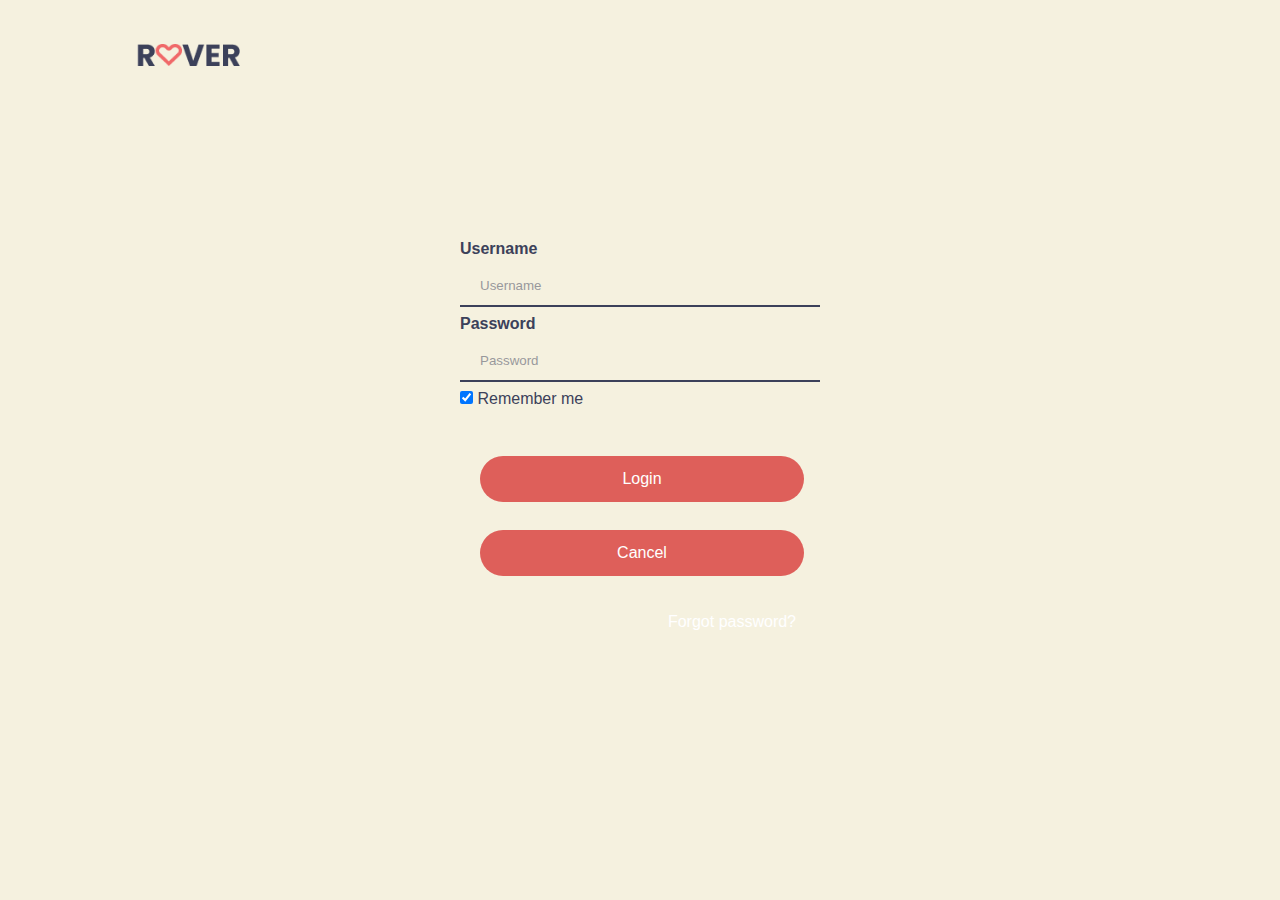
==== index.html @ ab210a8d "Add files via upload" ====
<!DOCTYPE html>
<html lang="en">

<head>
    <meta charset="UTF-8">
    <meta name="viewport" content="user-scalable=no, initial-scale=1, maximum-scale=1, minimum-scale=1, width=device-width, height=device-height" />
    <meta http-equiv="X-UA-Compatible">
    <link rel="stylesheet" type="text/css" href="css/style.css">
    <title>Rover</title>
</head>

<body>
  <header>
      <img class="logo" src="images/Rover.png" alt="logo">
  </header>

  <form>   
    <div class="login-con-1">
      <label for="uname"><b>Username</b></label>
      <input type="text" placeholder="Username" name="uname" required>
  
      <label for="psw"><b>Password</b></label>
      <input type="password" placeholder="Password" name="psw" required>
    </div>

    <div class="login-con-2">
      <label>
        <input type="checkbox" checked="checked" name="remember"> Remember me
      </label>
      <button type="submit">Login</button>
    
  
    
      <button type="button" class="cancelbtn">Cancel</button>
      <span class="psw">Forgot <a href="#">password?</a></span>
    </div>
  </form>

</body>
</html>
---- css/style.css ----
* {
  margin: 0;
  padding: 0;
  box-sizing: border-box;
  font-family: 'Poppins', Tahoma, Geneva, Verdana, sans-serif;
  
}

h1 {
  text-align: center;
  color: #3C415A;
  padding-top: 2.5em;
}

h2 {
  text-align: center;
  color: #3C415A;
  padding-top: 2.5em;
  padding-bottom: 1em;
}

h3 {
  text-align: left;
  color: #3C415A;
  padding-top: 2em;
  padding-bottom: 0.5em;
}

body {
  background-color: #f5f1df;
}

label {
  display: contents;
  color: #3C415A;
}

.options {
  margin-top: 2em;
  margin-left: 1em;
  list-style-type: none;
  color: white;
}

img.logo {
  width: 100%;
  max-width: 150px;
  margin: 2em 8.5em;
}



/* //////////////////////////////////////////////////////////////////////////
//////////////////////////LOGIN FORM//////////////////////////////
////////////////////////////////////////////////////////////////////////*/


form {
  width: 360px;
  height: 420px;
  display: block;
  background-color: #f5f1df;
  top: 50%;
  left: 50%;
  position: absolute;
  transform: translate(-50%,-50%);
  box-sizing: border-box;
  }
  
.log-con-1{
  display: contents;
  align-items: center;
  text-align: center;
  padding: 16px;
}

.log-con-2{
  display: contents;
  align-items: center;
  text-align: center;
  padding: 16px;
}

  /* Full-width inputs */
input[type=text], input[type=password], input[type=email] {
  width: 100%;
  padding: 12px 20px;
  margin: 8px 0;
  display: inline-block;
  box-sizing: border-box;
  border: none;
  border-bottom: 2px solid #3C415A; 
  background-color: #f5f1df;
  
}

  /* Set a style for all buttons */
button {
  background-color:   #DE5F5A;
  color: black;
  padding: 14px 20px;
  margin: 14px 20px;
  border: black;
  cursor: pointer;
  width: 90%;
  display: initial;
  border-radius: 25px; 
}
  
/* Add a hover effect for buttons */
button:hover {
  opacity: 0.6;
  transition: 0.5s;
}

  /* add style for button text */
button[type=submit] {
  color: white;
  font-size: 1em;
  font-family: 'Poppins', Tahoma, Geneva, Verdana, sans-serif;
  margin-top: 3em;
}

button[type=button] {
  color: white;
  font-size: 1em;
  font-family: 'Poppins', Tahoma, Geneva, Verdana, sans-serif;
}
  
/* Extra style for the button to register page */
.toRegister {
  width: auto;
  padding: 10px 30px;
  background-color: rgb(88, 87, 87);
  font-family: 'Poppins', Tahoma, Geneva, Verdana, sans-serif;
  outline: none;
  border: none;
}

/* forgot password */
.psw {
  float: right;
  padding-top: 23px;
  color: white;
  margin-right: 1.5em;
  text-decoration: none;
  font-family: 'Poppins', Tahoma, Geneva, Verdana, sans-serif;
}
/* placeholder for input fields */
.placeholder {
  color: white;
  font-family: 'Poppins', Tahoma, Geneva, Verdana, sans-serif;
}


a {
  color: white;
  text-decoration: none;
  font-family: 'Poppins', Tahoma, Geneva, Verdana, sans-serif;
}

a:hover {
  color: #DE5F5A;
  transition: 0.4s;
}
/* //////////////////////////////////////////////////////////////////////////
//////////////////////////REGISTRATION FORM//////////////////////////////
///////////////////////////////////////////////////////////////////////// */


.reg-con-1{
  display: contents;
  align-items: center;
  text-align: center;
  padding: 16px;
}

.reg-con-2{
  display: contents;
  align-items: center;
  text-align: center;
  padding: 16px;
}

.reg-con-3{
  display: inline;
  flex: initial;
  align-items: center;
  text-align: center;
  padding: 16px;
  color: white;
}

label {
  text-align: center;
}

input[type=radio] {
  align-items: center;
  text-align: center;
  padding: 12px 20px;
  margin: 8px 0;
}

input[type=number] {
  padding: 12px 20px;
  margin: 8px 0;
  border: none;
  border-bottom: 2px solid #3C415A;
  background-color: #141414;
}

::placeholder {
  color: #3C415A;
  opacity: 50%;
}

input, select, textarea{
  color: #3C415A;
}

/* Extra style for the button to login page */
.toLogin {
  width: auto;
  padding: 10px 30px;
  background-color: rgb(88, 87, 87);
  font-family: 'Poppins', Tahoma, Geneva, Verdana, sans-serif;
  outline: none;
  border: none;
}

/* //////////////////////////////////////////////////////////////////////////
//////////////////////////--------------------//////////////////////////////
///////////////////////////////////////////////////////////////////////// */



/* Change styles for span and cancel button on extra small screens */
@media screen and (max-width: 300px) {
  span.psw {
    display: block;
    float: none;
  }  
}
@media (max-width: 360) {
  body {
    background-color: #141414;

  }
}
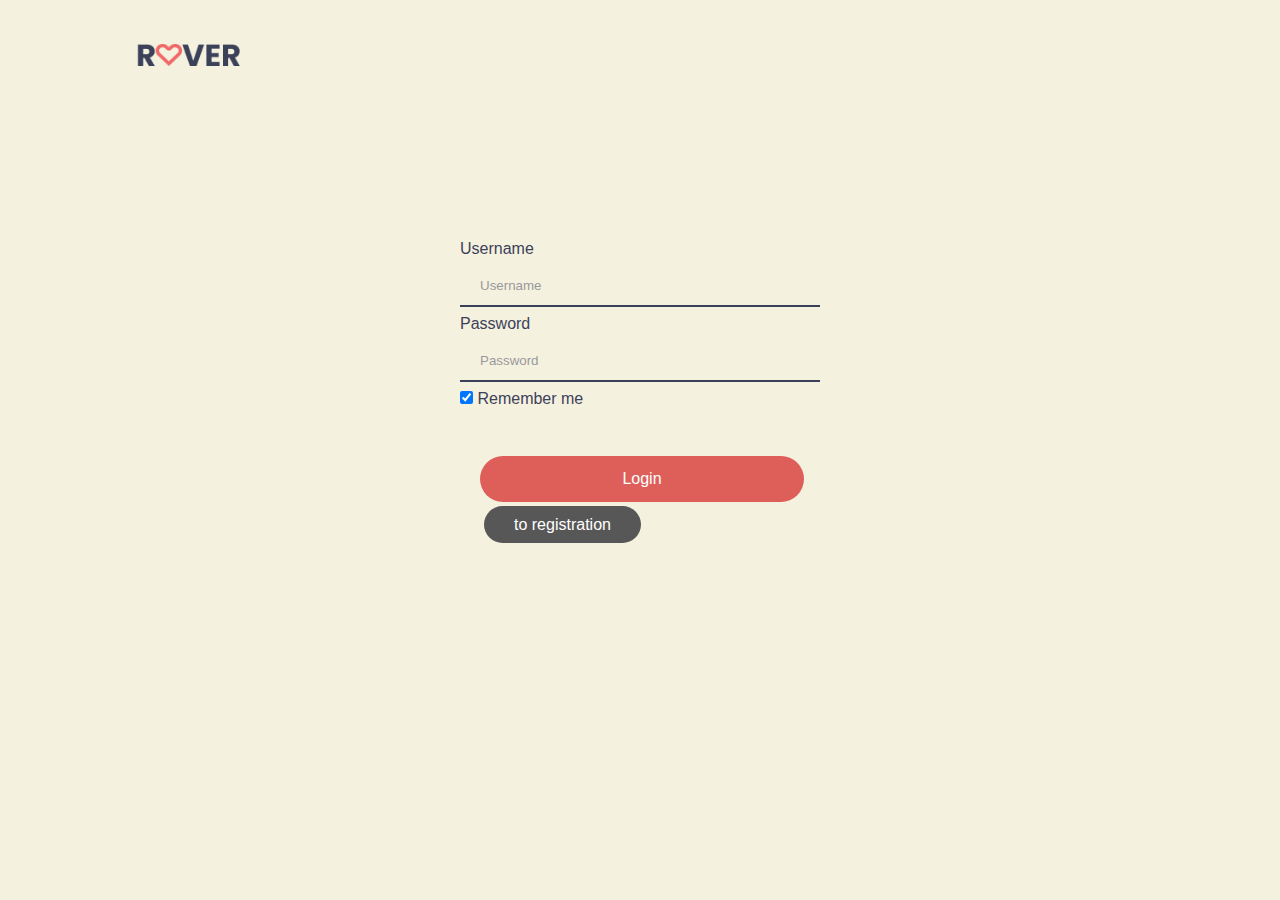
==== commit 5fc54c69: "Add files via upload" ====
--- a/index.html
+++ b/index.html
@@ -14,27 +14,23 @@
       <img class="logo" src="images/Rover.png" alt="logo">
   </header>
 
-  <form>   
-    <div class="login-con-1">
-      <label for="uname"><b>Username</b></label>
-      <input type="text" placeholder="Username" name="uname" required>
+  <main>
+    <form>   
+      <div class="login-con-1">
+        <label for="uname">Username</label>
+        <input type="text" placeholder="Username" name="uname" required>
+        <label for="psw">Password</label>
+        <input type="password" placeholder="Password" name="psw" required>
+      </div>
+      <div class="login-con-2">
+        <label>
+          <input type="checkbox" checked="checked" name="remember"> Remember me
+        </label>
+        <button type="submit" formaction="/html/home.html">Login</button>
+      </div>
+      <a href="html/registration.html" id="toRegister">to registration</a>
+    </form>
+  </main>
   
-      <label for="psw"><b>Password</b></label>
-      <input type="password" placeholder="Password" name="psw" required>
-    </div>
-
-    <div class="login-con-2">
-      <label>
-        <input type="checkbox" checked="checked" name="remember"> Remember me
-      </label>
-      <button type="submit">Login</button>
-    
-  
-    
-      <button type="button" class="cancelbtn">Cancel</button>
-      <span class="psw">Forgot <a href="#">password?</a></span>
-    </div>
-  </form>
-
 </body>
 </html>--- a/css/style.css
+++ b/css/style.css
@@ -15,7 +15,7 @@
 h2 {
   text-align: center;
   color: #3C415A;
-  padding-top: 2.5em;
+  padding-top: 1.5em;
   padding-bottom: 1em;
 }
 
@@ -24,6 +24,12 @@
   color: #3C415A;
   padding-top: 2em;
   padding-bottom: 0.5em;
+}
+
+h4 {
+  text-align: left;
+  color: #3C415A;
+  font-weight: normal;
 }
 
 body {
@@ -128,13 +134,16 @@
 }
   
 /* Extra style for the button to register page */
-.toRegister {
+#toRegister {
   width: auto;
   padding: 10px 30px;
   background-color: rgb(88, 87, 87);
   font-family: 'Poppins', Tahoma, Geneva, Verdana, sans-serif;
   outline: none;
   border: none;
+  border-radius: 25px;
+  margin-top: 5em;
+  margin-left: 1.5em;
 }
 
 /* forgot password */
@@ -152,7 +161,6 @@
   font-family: 'Poppins', Tahoma, Geneva, Verdana, sans-serif;
 }
 
-
 a {
   color: white;
   text-decoration: none;
@@ -189,6 +197,7 @@
   text-align: center;
   padding: 16px;
   color: white;
+  border: none;
 }
 
 label {
@@ -220,13 +229,16 @@
 }
 
 /* Extra style for the button to login page */
-.toLogin {
+#toLogin {
   width: auto;
   padding: 10px 30px;
   background-color: rgb(88, 87, 87);
   font-family: 'Poppins', Tahoma, Geneva, Verdana, sans-serif;
   outline: none;
   border: none;
+  border-radius: 25px;
+  margin-top: 5em;
+  margin-left: 1.5em;
 }
 
 /* //////////////////////////////////////////////////////////////////////////
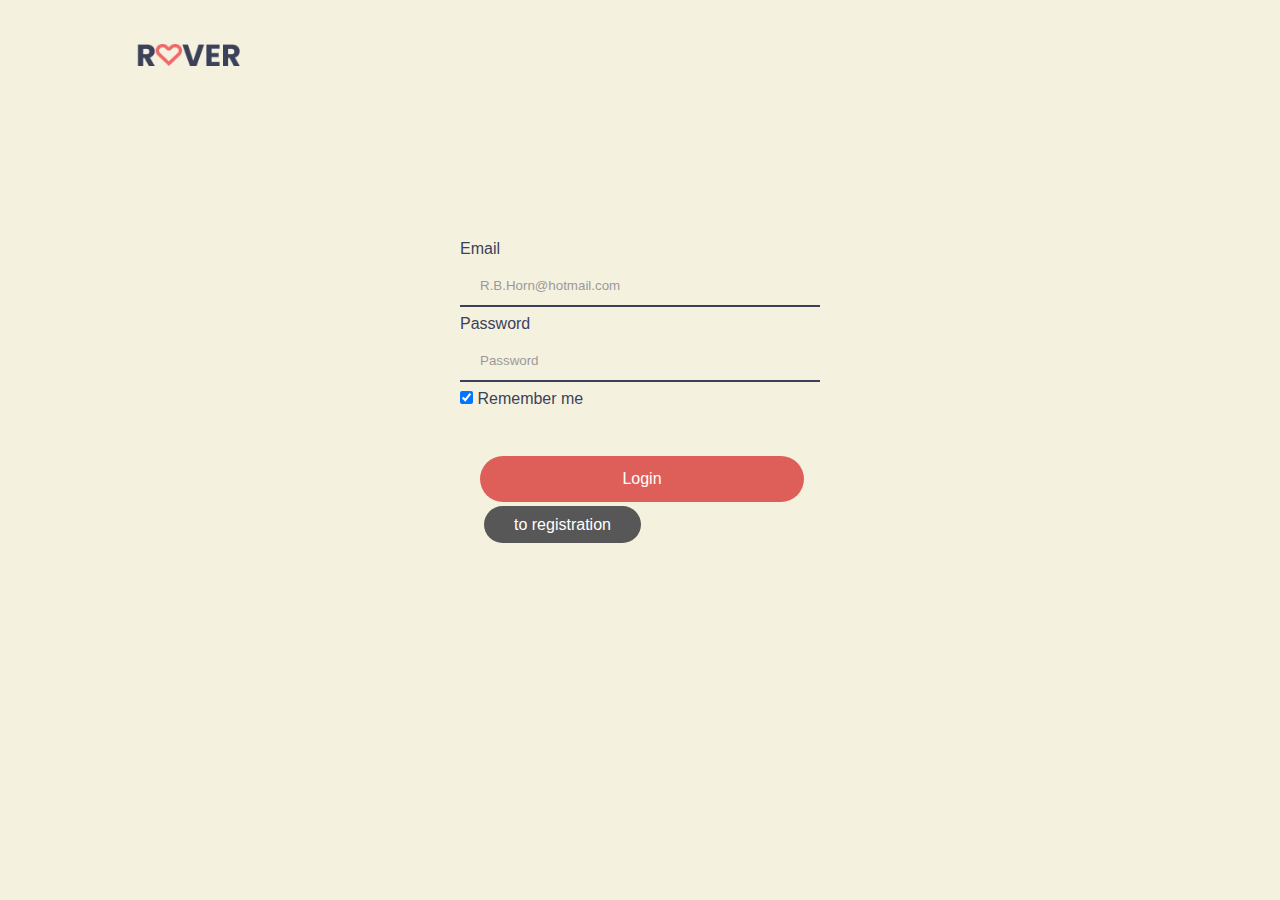
==== commit b3046a2e: "Add files via upload" ====
--- a/index.html
+++ b/index.html
@@ -17,8 +17,8 @@
   <main>
     <form>   
       <div class="login-con-1">
-        <label for="uname">Username</label>
-        <input type="text" placeholder="Username" name="uname" required>
+        <label for="email">Email</label>
+        <input type="text" placeholder="R.B.Horn@hotmail.com" name="email" required>
         <label for="psw">Password</label>
         <input type="password" placeholder="Password" name="psw" required>
       </div>
@@ -26,7 +26,7 @@
         <label>
           <input type="checkbox" checked="checked" name="remember"> Remember me
         </label>
-        <button type="submit" formaction="/html/home.html">Login</button>
+        <button type="submit" id="submit" formaction="html/home.html">Login</button>
       </div>
       <a href="html/registration.html" id="toRegister">to registration</a>
     </form>
--- a/css/style.css
+++ b/css/style.css
@@ -54,7 +54,10 @@
   margin: 2em 8.5em;
 }
 
-
+p {
+  text-align: center;
+  color: #3C415A;
+}
 
 /* //////////////////////////////////////////////////////////////////////////
 //////////////////////////LOGIN FORM//////////////////////////////
@@ -146,15 +149,6 @@
   margin-left: 1.5em;
 }
 
-/* forgot password */
-.psw {
-  float: right;
-  padding-top: 23px;
-  color: white;
-  margin-right: 1.5em;
-  text-decoration: none;
-  font-family: 'Poppins', Tahoma, Geneva, Verdana, sans-serif;
-}
 /* placeholder for input fields */
 .placeholder {
   color: white;
@@ -165,12 +159,12 @@
   color: white;
   text-decoration: none;
   font-family: 'Poppins', Tahoma, Geneva, Verdana, sans-serif;
-}
-
-a:hover {
-  color: #DE5F5A;
-  transition: 0.4s;
-}
+  margin-top: 1em;
+  
+  
+}
+
+
 /* //////////////////////////////////////////////////////////////////////////
 //////////////////////////REGISTRATION FORM//////////////////////////////
 ///////////////////////////////////////////////////////////////////////// */
@@ -186,18 +180,13 @@
 .reg-con-2{
   display: contents;
   align-items: center;
-  text-align: center;
-  padding: 16px;
-}
-
-.reg-con-3{
-  display: inline;
-  flex: initial;
-  align-items: center;
-  text-align: center;
-  padding: 16px;
-  color: white;
-  border: none;
+  padding: 16px;
+}
+
+fieldset {
+  text-decoration: none;
+  display: none;
+  border: none; 
 }
 
 label {
@@ -209,14 +198,6 @@
   text-align: center;
   padding: 12px 20px;
   margin: 8px 0;
-}
-
-input[type=number] {
-  padding: 12px 20px;
-  margin: 8px 0;
-  border: none;
-  border-bottom: 2px solid #3C415A;
-  background-color: #141414;
 }
 
 ::placeholder {
@@ -237,9 +218,26 @@
   outline: none;
   border: none;
   border-radius: 25px;
-  margin-top: 5em;
-  margin-left: 1.5em;
-}
+  margin-top: 1em;
+  position: absolute;
+}
+
+/* //////////////////////////////////////////////////////////////////////////
+//////////////////////////------home page------//////////////////////////////
+///////////////////////////////////////////////////////////////////////// */
+
+a#offButton {
+  width: auto;
+  padding: 10px 30px;
+  background-color: #DE5F5A;
+  font-family: 'Poppins', Tahoma, Geneva, Verdana, sans-serif;
+  outline: none;
+  border: none;
+  border-radius: 25px;
+  margin-top: 1em;
+  position: absolute;
+}
+
 
 /* //////////////////////////////////////////////////////////////////////////
 //////////////////////////--------------------//////////////////////////////
